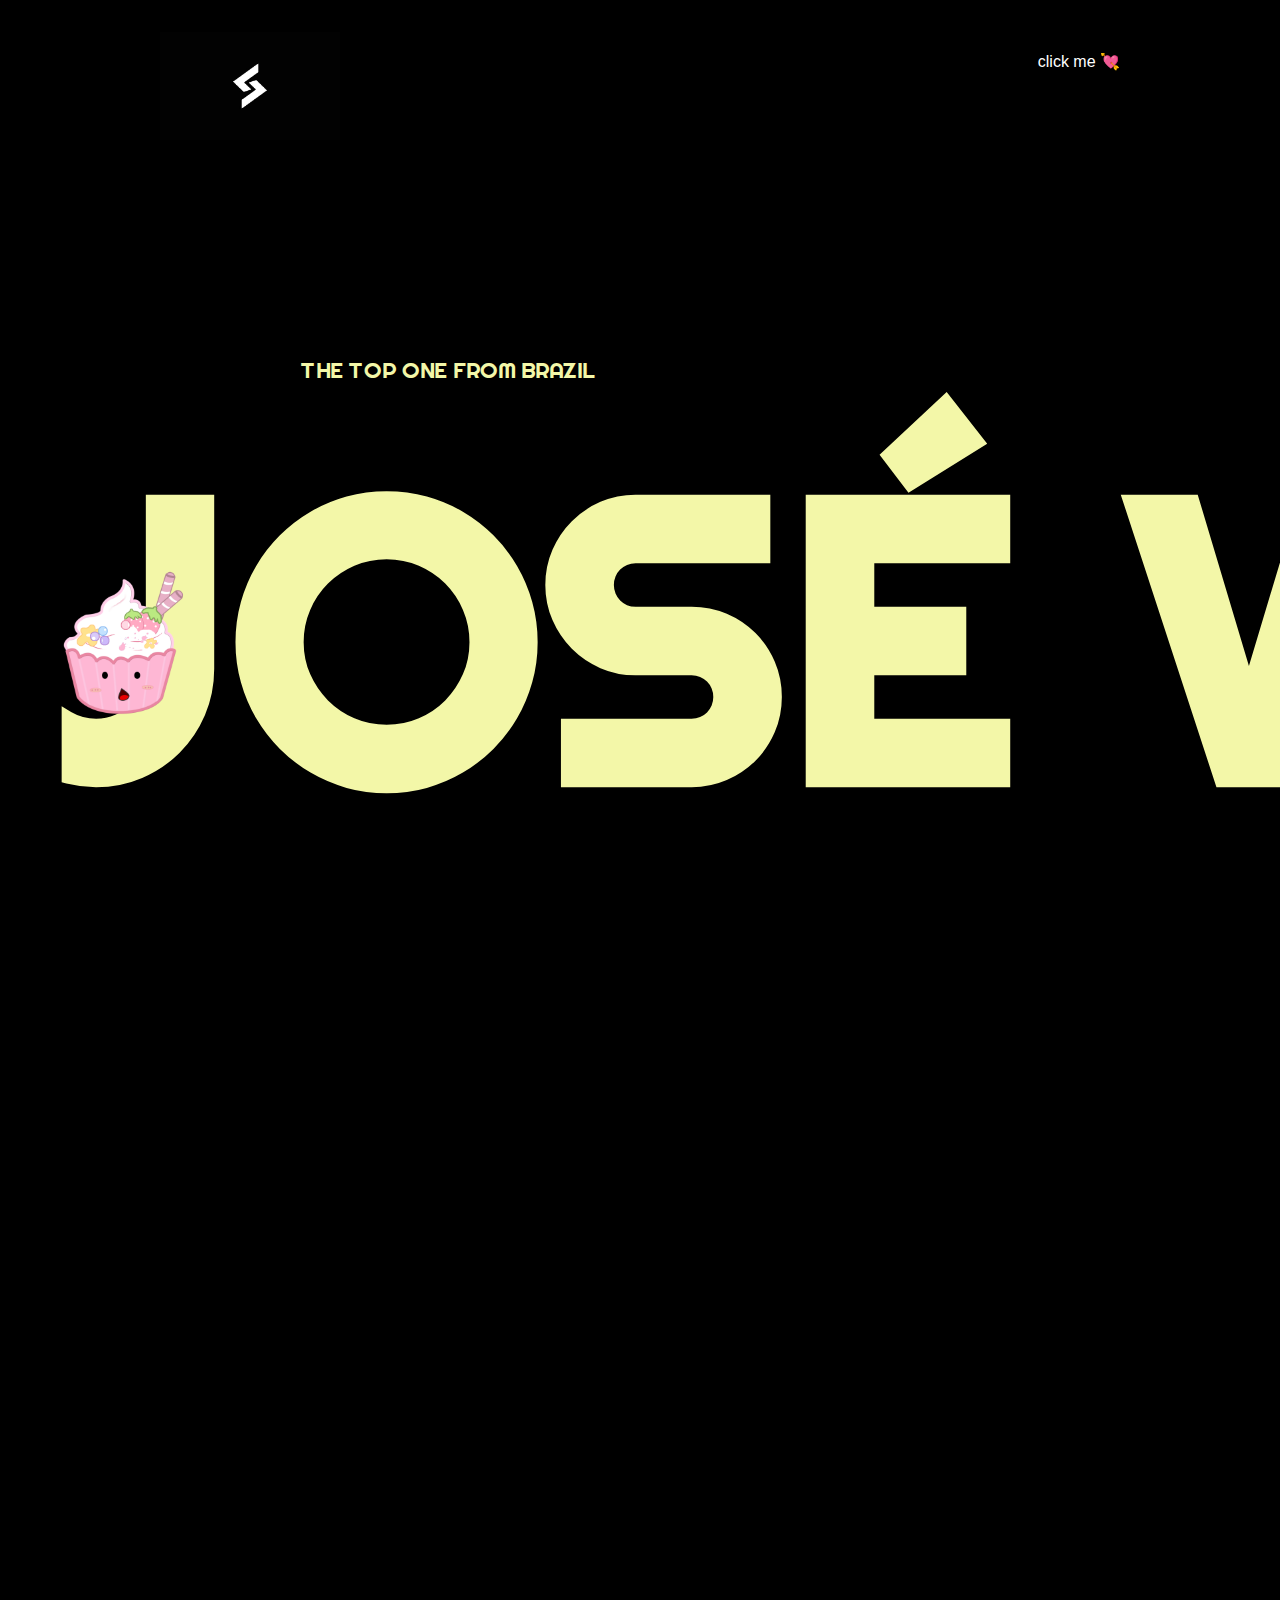
==== index.html @ 73997634 "for u" ====
<!DOCTYPE html>
<html lang="en">
  <head>
    <meta charset="UTF-8" />
    <meta http-equiv="X-UA-Compatible" content="IE=edge" />
    <meta name="viewport" content="width=device-width, initial-scale=1.0" />
    <title>sorry :'(</title>
    <link rel="stylesheet" href="style.css" />
    <link rel="preconnect" href="https://fonts.googleapis.com" />
    <link rel="preconnect" href="https://fonts.gstatic.com" crossorigin />
    <link
      href="https://fonts.googleapis.com/css2?family=Righteous&display=swap"
      rel="stylesheet"
    />
    <link rel="preconnect" href="https://fonts.googleapis.com" />
    <link rel="preconnect" href="https://fonts.gstatic.com" crossorigin />
    <link
      href="https://fonts.googleapis.com/css2?family=Righteous&family=Signika:wght@300&display=swap"
      rel="stylesheet"
    />
  </head>
  <body>
    <div class="container">
      <div class="navbar">
        <div class="logo" ><a href="https://github.com/coutinho98" target="_blank"> <img src="assets/logo.jpg" alt="" /></div></a>
        <div class="menu-btn"><a href="sry/click.html">click me 💘</div></a>
      </div>
      <div class="header">THE TOP ONE FROM BRAZIL</div>
      <div class="marquee">
        <span>
          JOSÉ VITOR A.K.A IVAS JOSÉ VITOR A.K.A IVAS JOSÉ VITOR A.K.A IVAS JOSÉ VITOR A.K.A IVAS 
        </span>
      </div>
      <section>
        <img
          src="assets/logo.png"
          data-speed="-10"
          class="layer img-1"
          alt=""
        />
        <img src="assets/heart.png" data-speed="8" class="layer img-2" alt="" />
      </section>
    </div>
    <script src="script.js"></script>
  </body>
</html>
---- style.css ----
* {
    box-sizing: border-box;
}

body {
    background: #000;
    width: 100vw;
    height: 100vh;
    padding: 0;
    margin: 0;
    overflow: hidden;
}

.marquee {
    width: 100%;
    padding-left: 4em;
    margin: 0 auto;
    white-space: nowrap;
    overflow: hidden;
}

.marquee span {
    font-family: 'Righteous', cursive;
    font-weight: 700;
    color: #f3f7a8;
    font-size: 25em;
    text-transform: uppercase;
    display: inline-block;
    padding-left: -10%;
    animation: marquee-animation 60s linear infinite;
}

@keyframes marquee-animation {
    0% {
        transform: translate(0, 0);
    }
    100% {
        transform: translate(-100%, 0);
    }
}

section {
    width: 100%;
    height: 100vh;
    overflow: hidden;
}

section img {
    width: 13%;
    object-fit: cover;
}

.img-1 {
    position: absolute;
    bottom: 10%;
    left: 10%;
    transform: translate(-50%, -50%);
}

.img-2 {
    position: absolute;
    top: 44%;
    right: 10%;
    transform: translate(-50%, -50%);
}

.navbar {
    width: 80%;
    margin: 0 auto;
    color: #fff;
    font-family: sans-serif;
    font-size: 1em;
    font-weight: 300;
    padding: 2em;
    display: flex;
    justify-content: space-between;
}

img {
    width: 180px;
}

.header {
    width: 60%;
    margin: 0 auto;
    padding: 8em 2em 0 2em;
    font-family: 'Righteous', cursive;
    color: #f3f7a8;
    font-size: 1.4em;
    font-weight: 300;
    line-height: 1.4;
}

.menu-btn {
    line-height: 60px;
}

a {
    text-decoration: none;
    color: #fff;
}
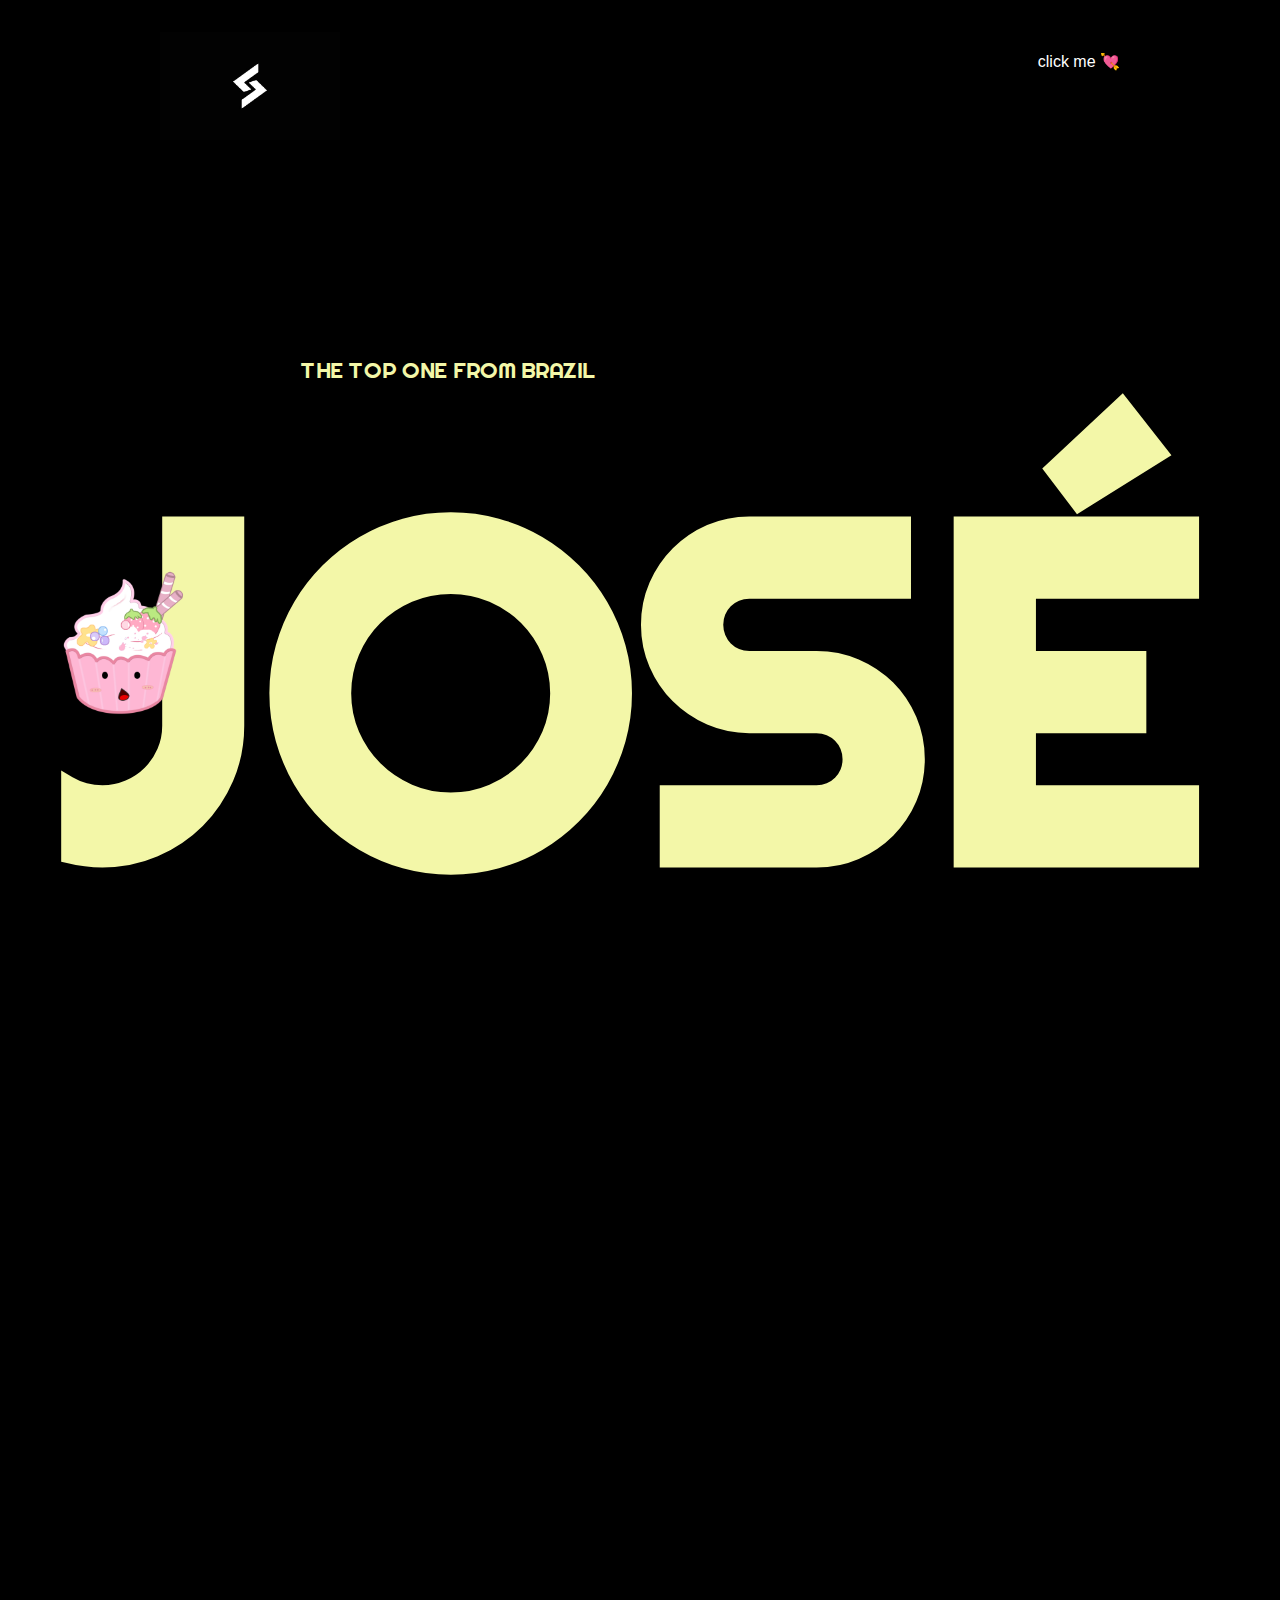
==== commit 2c5b4595: "three" ====
--- a/index.html
+++ b/index.html
@@ -4,7 +4,7 @@
     <meta charset="UTF-8" />
     <meta http-equiv="X-UA-Compatible" content="IE=edge" />
     <meta name="viewport" content="width=device-width, initial-scale=1.0" />
-    <title>sorry :'(</title>
+    <title>the last</title>
     <link rel="stylesheet" href="style.css" />
     <link rel="preconnect" href="https://fonts.googleapis.com" />
     <link rel="preconnect" href="https://fonts.gstatic.com" crossorigin />
@@ -38,7 +38,11 @@
           class="layer img-1"
           alt=""
         />
-        <img src="assets/heart.png" data-speed="8" class="layer img-2" alt="" />
+        <img 
+          src="assets/heart.png" 
+          data-speed="8" 
+          class="layer img-2" 
+          alt="" />
       </section>
     </div>
     <script src="script.js"></script>
--- a/style.css
+++ b/style.css
@@ -23,7 +23,7 @@
     font-family: 'Righteous', cursive;
     font-weight: 700;
     color: #f3f7a8;
-    font-size: 25em;
+    font-size: 30em;
     text-transform: uppercase;
     display: inline-block;
     padding-left: -10%;
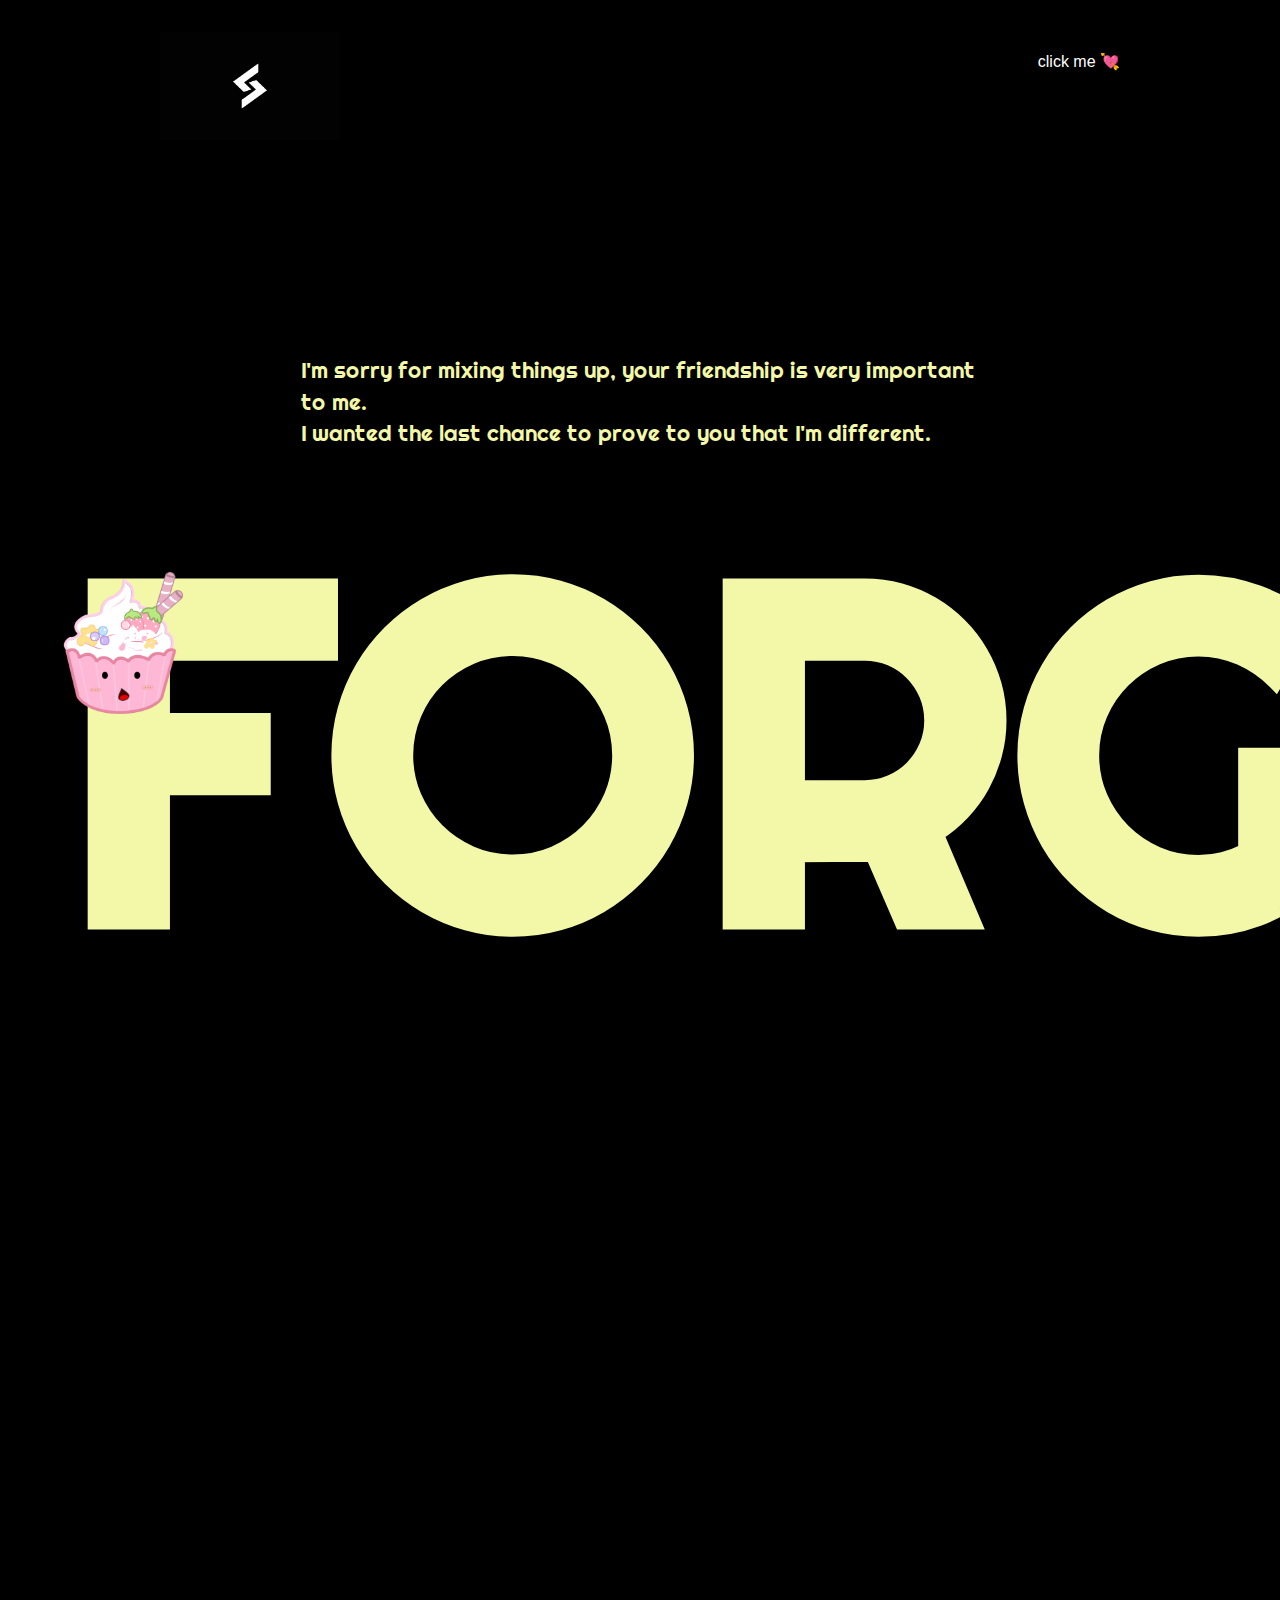
==== commit c85ddc58: "four" ====
--- a/index.html
+++ b/index.html
@@ -12,6 +12,7 @@
       href="https://fonts.googleapis.com/css2?family=Righteous&display=swap"
       rel="stylesheet"
     />
+    <link rel="shoortcut icon" href="/assets/sorvete.png"
     <link rel="preconnect" href="https://fonts.googleapis.com" />
     <link rel="preconnect" href="https://fonts.gstatic.com" crossorigin />
     <link
@@ -25,10 +26,14 @@
         <div class="logo" ><a href="https://github.com/coutinho98" target="_blank"> <img src="assets/logo.jpg" alt="" /></div></a>
         <div class="menu-btn"><a href="sry/click.html">click me 💘</div></a>
       </div>
-      <div class="header">THE TOP ONE FROM BRAZIL</div>
+      <div class="header">I'm sorry for mixing things up, your friendship is very important to me.<br /> I wanted the last chance to prove to you that I'm different.
+
+      </div>
       <div class="marquee">
         <span>
-          JOSÉ VITOR A.K.A IVAS JOSÉ VITOR A.K.A IVAS JOSÉ VITOR A.K.A IVAS JOSÉ VITOR A.K.A IVAS 
+          forgive me? pardon me? sorry me? 
+          forgive me? pardon me? sorry me? 
+          forgive me? pardon me? sorry me? 
         </span>
       </div>
       <section>
